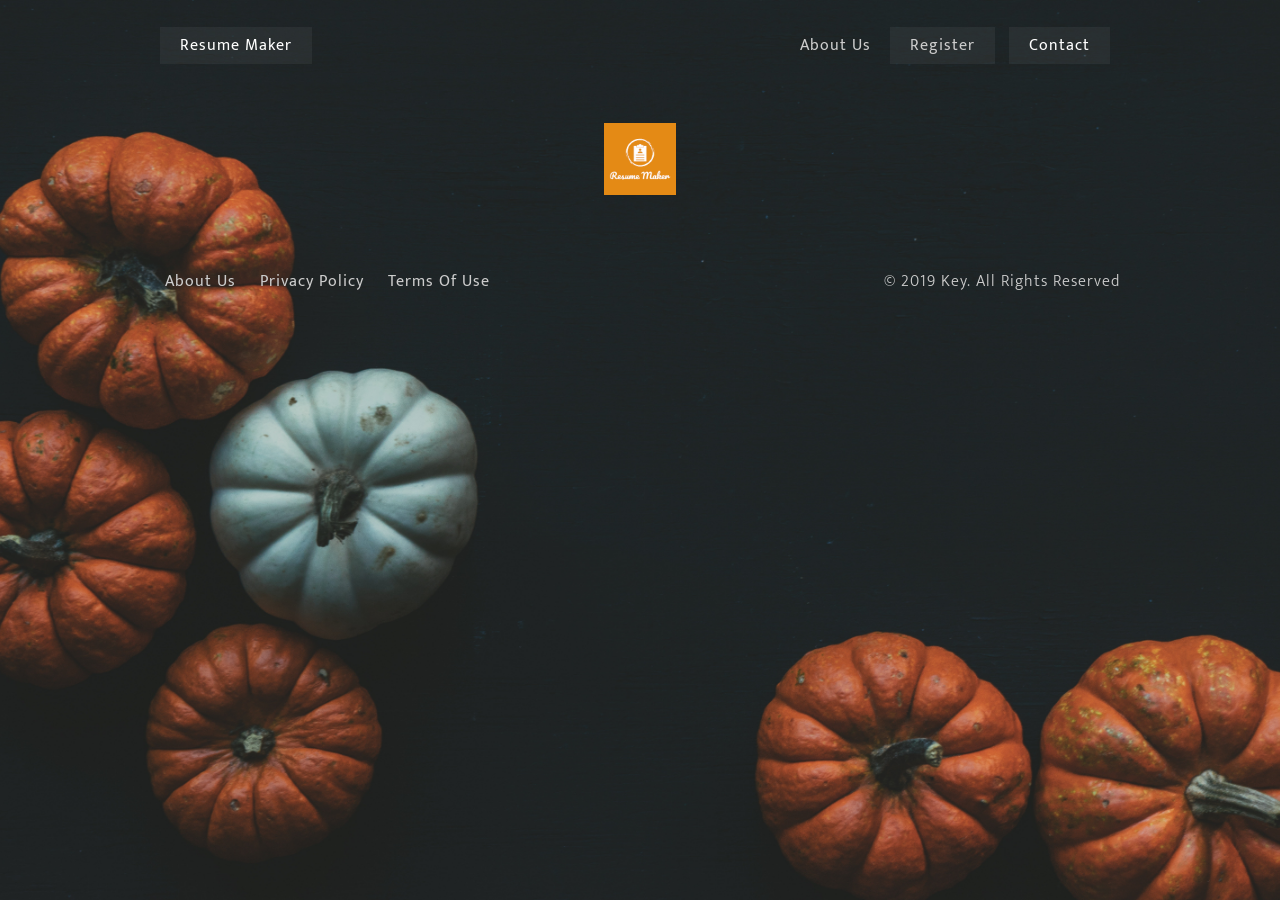
==== WikfixResume/about.html @ 35eb4614 "testing the sign in and sign up page" ====
<!DOCTYPE html>
<html lang="zxx">

<head>
    <meta charset="utf-8">
    <meta name="viewport" content="width=device-width, initial-scale=1, shrink-to-fit=no">
    <meta http-equiv="x-ua-compatible" content="ie=edge">
    <link rel="icon" href="img/logo.png">
    <script>
        addEventListener("load", function () {
            setTimeout(hideURLbar, 0);
        }, false);

        function hideURLbar() {
            window.scrollTo(0, 1);
        }

    </script>
    <title>Resume Maker - About</title>
    <!-- Font Awesome -->
    <link rel="stylesheet" href="https://use.fontawesome.com/releases/v5.8.2/css/all.css">
    
    <link rel="stylesheet" href="css/font-awesome.min.css" type="text/css" media="all">
    <!-- Bootstrap core CSS -->
    <!--<link href="css/bootstrap.min.css" rel="stylesheet"> -->
    <!-- Material Design Bootstrap -->
   <!--<link href="css/mdb.min.css" rel="stylesheet">-->
     <!-- Index-Page-CSS -->
     <link rel="stylesheet" href="css/style.css" type="text/css" media="all">
     <!-- //fonts -->
    <link rel="stylesheet" href="css/font-awesome.min.css" type="text/css" media="all">
    <!-- Google fonts -->
	<link href="//fonts.googleapis.com/css?family=Quattrocento+Sans:400,400i,700,700i" rel="stylesheet">
	<link href="//fonts.googleapis.com/css?family=Mukta:200,300,400,500,600,700,800" rel="stylesheet">
	<!-- Google fonts -->
</head>

<body>
<!-- main navigation -->
<section class="main">
<div class="layer">
<header>
        <div class="bottom-grid">
			<div class="links">
            <!-- Navbar brand -->
            <ul class="links-unordered-list">
                <li class="active">
                <a class="navbar-brand" href="index.html">Resume Maker</a>
                </li>
            </ul>
            </div>
            
			<div class="links">
				<ul class="links-unordered-list">
					<li class="">
						<a href="about.html"  class="">About Us</a>
					</li>
					<li class="active">
						<a href="signup.html" class="">Register</a>
					</li>
					<li class="active">
						<a href="contact.html" class="">Contact</a>
					</li>
				</ul>
			</div>
		</div>
       
</header>
<!-- main navigation -->

<!-- main layout -->
<main>
    <!-- main container -->
    <div class="container ">
        <!-- grid row -->
        <div class="row">          
                <div class="content-w3ls">
                        <div class="text-center icon">
                            <img src="img/logo.png" height="72" width="72" class="mb-4 rounded img-fluid"
                             alt="Resume Maker Logo">
                        </div>
                       
                    </div>
            <div class="bottom-grid1">
                    <div class="links">
                        <ul class="links-unordered-list">
                            <li class="">
                                <a href="about.html" class="">About Us</a>
                            </li>
                            <li class="">
                                <a href="#" class="">Privacy Policy</a>
                            </li>
                            <li class="">
                                <a href="#" class="">Terms of Use</a>
                            </li>
                        </ul>
                    </div>
                    <div class="copyright">
                        <p>© 2019 Key. All rights reserved </a>
                        </p>
                    </div>
                </div>  
            <!-- grid row -->
        </div>
        
        <!-- grid row -->
        
        <!-- grid row -->
        
        <!-- main container -->
    </div>
</main>

<!-- main layout -->
<!-- footer -->
<footer>

</footer>

<!-- footer -->
<!-- SCRIPTS -->
<!-- JQuery -->
<script type="text/javascript" src="js/jquery-3.4.1.min.js"></script>
<!-- Bootstrap tooltips -->
<script type="text/javascript" src="js/popper.min.js"></script>
<!-- Bootstrap core JavaScript -->
<script type="text/javascript" src="js/bootstrap.min.js"></script>
<!-- MDB core JavaScript -->
<script type="text/javascript" src="js/mdb.min.js"></script>
<script src="js/modules/events-handler.js"></script>
</div>
</section>
</body>

</html>
---- WikfixResume/css/style.css ----
/*
Author: W3layout
Author URL: http://w3layouts.com
License: Creative Commons Attribution 3.0 Unported
License URL: http://creativecommons.org/licenses/by/3.0/
*/

/*--reset--*/

html,
body,
div,
span,
applet,
object,
iframe,
h1,
h2,
h3,
h4,
h5,
h6,
p,
blockquote,
pre,
a,
abbr,
acronym,
address,
big,
cite,
code,
del,
dfn,
em,
img,
ins,
kbd,
q,
s,
samp,
small,
strike,
strong,
sub,
sup,
tt,
var,
b,
u,
i,
dl,
dt,
dd,
ol,
nav ul,
nav li,
fieldset,
form,
label,
legend,
table,
caption,
tbody,
tfoot,
thead,
tr,
th,
td,
article,
aside,
canvas,
details,
embed,
figure,
figcaption,
footer,
header,
hgroup,
menu,
nav,
output,
ruby,
section,
summary,
time,
mark,
audio,
video {
    margin: 0;
    padding: 0;
    border: 0;
    font-size: 100%;
    font: inherit;
    vertical-align: baseline;
}

article,
aside,
details,
figcaption,
figure,
footer,
header,
hgroup,
menu,
nav,
section {
    display: block;
}

ol,
ul {
    list-style: none;
    margin: 0px;
    padding: 0px;
}

blockquote,
q {
    quotes: none;
}

blockquote:before,
blockquote:after,
q:before,
q:after {
    content: '';
    content: none;
}

table {
    border-collapse: collapse;
    border-spacing: 0;
}

/*--start editing from here--*/

a {
    text-decoration: none;
}

.txt-rt {
    text-align: right;
}

/* text align right */

.txt-lt {
    text-align: left;
}

/* text align left */

.txt-center {
    text-align: center;
}

/* text align center */

.float-rt {
    float: right;
}

/* float right */

.float-lt {
    float: left;
}

/* float left */

.clearfix {
    clear: both;
}

/* clear float */

.pos-relative {
    position: relative;
}

/* Position Relative */

.pos-absolute {
    position: absolute;
}

/* Position Absolute */

.vertical-base {
    vertical-align: baseline;
}

/* vertical align baseline */

.vertical-top {
    vertical-align: top;
}

/* vertical align top */

nav.vertical ul li {
    display: block;
}

/* vertical menu */

nav.horizontal ul li {
    display: inline-block;
}

/* horizontal menu */

img {
    max-width: 100%;
}

/*--end reset--*/
body a:hover {
    text-decoration: none;
}

.clearfix {
    clear: both;
}

/* content */

/*
  Responsive form elements
  Flexbox layout
*/

/*/////////////// GLOBAL STYLES ////////////////////*/

body {
    font-size: 16px;
    font-weight: 300;
	color:#ddd;
    letter-spacing: 1px;
    border: none;
    background: transparent;
    box-sizing: border-box;
	font-family: 'Mukta', sans-serif;
    width: 100%;
    outline: none;
}
.main {
    background: url(../img/bp.jpg) no-repeat center;
    background-size: cover;
    -webkit-background-size: cover;
    -moz-background-size: cover;
    -o-background-size: cover;
    -ms-background-size: cover;
	position: relative;
    min-height: 100vh;
}
.layer {
    padding: 2em 0;
}
.text-center {
    text-align: center;
}

/*/////////////// FONT STYLES ////////////////////*/

.content-w3ls {
    max-width: 500px;
    margin: 6em auto;
}
ul.links-unordered-list li.active a {
    background: rgba(255, 255, 255, 0.05);
    padding: 5px 20px;
    color: #fff;
}
.icon span.fa{
    font-size: 60px;
    color: #eee;
}
.icon{
	margin-bottom:3em;
}
.content-bottom {
    padding: 0em 4em;
    margin: 0 1em;
	position: relative; 
    z-index: 1;
}
.logo h1 a {
    font-size: 25px;
    color: #fff;
    text-transform: capitalize;
    font-weight: 600;
    letter-spacing: 1px;
}
.content-w3ls ul li {
    display: inline-block;
}

li.switch-agileits {
    float: left;
}

ul.list-login li:nth-child(2) {
    float: right;
}
ul.list-login-bottom li:nth-child(2) {
    float: right;
}

.field-group label {
    font-size: 15px;
}

.check {
    margin: .5em 0;
}

.checkbox input,
.radio input {
    position: absolute;
    left: -9999px;
}

.checkbox i {
    position: absolute;
    bottom: 5px;
    left: 2px;
    display: block;
    width: 14px;
    height: 14px;
    outline: none;
    border: none;
    background: #fff;
}

.check label {
    margin: 0;
    font-size: 1em;
    text-transform: capitalize;
    color: #fff;
    letter-spacing: 1px;
    font-weight: 300;
}

.checkbox {
    position: relative;
    padding-left: 28px !important;
    cursor: pointer;
}

.checkbox input:checked+i:after,
.radio input:checked+i:after {
    opacity: 1;
}


.checkbox input+i:after,
.radio input+i:after {
    position: absolute;
    opacity: 0;
    transition: opacity 0.1s;
    -o-transition: opacity 0.1s;
    -ms-transition: opacity 0.1s;
    -moz-transition: opacity 0.1s;
    -webkit-transition: opacity 0.1s;
}

/*/////////////// FORM STYLES ////////////////////*/

form .field-group {
    background: rgba(255, 255, 255, 0.15);
    display: flex;
    display: flex;
    display: -webkit-box;
    /* OLD - iOS 6-, Safari 3.1-6 */
    display: -moz-box;
    /* OLD - Firefox 19- (buggy but mostly works) */
    display: -ms-flexbox;
    /* TWEENER - IE 10 */
    display: -webkit-flex;
    /* NEW - Chrome */
    margin-bottom: 20px;
    padding: 2px 10px 2px 0;
	border-radius: 35px;
	-webkit-border-radius: 35px;
	-moz-border-radius: 35px;
	-ms-border-radius: 35px;
	-o-border-radius: 35px;
}

form .field-group span {
    flex: 1;
    -webkit-box-flex: 1;      /* OLD - iOS 6-, Safari 3.1-6 */
    -moz-box-flex: 1;         /* OLD - Firefox 19- */
    width: 20%;               /* For old syntax, otherwise collapses. */
    -webkit-flex: 1;          /* Chrome */
    -ms-flex: 1;              /* IE 10 */
    color: #fff;
    background: transparent;
    line-height: 49px;
    text-align: right;
}

ul.list-login {
    margin-top: 1.5em;
    margin-bottom: 1em;
}

form .field-group .wthree-field {
    flex: 4 50%;
    -webkit-box-flex:4 50%;     /* OLD - iOS 6-, Safari 3.1-6 */
    -moz-box-flex: 4 50%;        /* OLD - Firefox 19- */
    -webkit-flex: 4 50%;          /* Chrome */
    -ms-flex: 4 50%;             /* IE 10 */
}

.wthree-field button.btn {
    background: #fc636b;
    border: none;
    color: #fff;
    padding: 11px 15px;
    text-transform: uppercase;
	font-family: 'Mukta', sans-serif;
    font-size: 16px;
	width:100%;
	margin-top:10px;
    letter-spacing: 2px;
    cursor: pointer;
    transition: 0.5s all;
    -webkit-transition: 0.5s all;
    -moz-transition: 0.5s all;
    -o-transition: 0.5s all;
    -ms-transition: 0.5s all;
	border-radius: 35px;
	-webkit-border-radius: 35px;
	-moz-border-radius: 35px;
	-ms-border-radius: 35px;
	-o-border-radius: 35px;
}

.bottom-grid,.bottom-grid1{
    display: flex;
    display: -webkit-box;
    display: -moz-box;
    display: -ms-flexbox;
    display: -webkit-flex;
    justify-content: space-between;
    margin: 0em 10em;
}
ul.links-unordered-list li {
    display: inline-block;
    margin-right: 10px;
}
ul.links-unordered-list li a {
    font-size: 16px;
    color: #ccc;
    font-weight: normal;
    letter-spacing: 1px;
    padding: 0 5px;
    text-transform: capitalize;
}
.wthree-field input {
    padding: 10px 0 10px 15px;
    font-size: 17px;
    font-weight: 300;
	color:#ddd;
    letter-spacing: 1px;
    border: none;
    background: transparent;
    box-sizing: border-box;
	font-family: 'Mukta', sans-serif;
    width: 100%;
    outline: none;
}
::-webkit-input-placeholder { /* Chrome/Opera/Safari */
  color: #ccc;
}
::-moz-placeholder { /* Firefox 19+ */
  color: #ccc;
}
::-ms-input-placeholder { /* IE 10+ */
  color: #ccc;
}
::-moz-placeholder { /* Firefox 18- */
  color: #ccc;
}
/* switch */

label.switch {
    position: relative;
    display: inline-block;
    height: 18px;
    padding-left: 3em;
    cursor: pointer;
    color: #ccc;
    font-weight: 300;
}

li:nth-child(2) a,
label.switch {
    font-size: 15px;
    letter-spacing: 1px;
    font-weight: 300;
    color: #ccc !important;
    text-transform: capitalize;
}
ul.list-login-bottom li:nth-child(1) a,ul.list-login-bottom li:nth-child(2) a {
    font-size: 15px;
    letter-spacing: 2px;
    font-weight: normal;
    text-transform: uppercase;
    color: #fff !important;
}

li:nth-child(2) a,li:nth-child(1) a {
    color: #fff;
}

.switch input {
    display: none;
}

.slider {
    position: absolute;
    cursor: pointer;
    top: 2px;
    left: 0;
    right: 0;
    bottom: 0;
    width: 21%;
    background-color: rgba(255, 255, 255, 0.15);
    -webkit-transition: .4s;
    transition: .4s;
}

.slider:before {
    position: absolute;
    content: "";
    height: 10px;
    width: 10px;
    left: 4px;
    bottom: 3px;
    background-color: white;
    -webkit-transition: .4s;
    transition: .4s;
}

input:checked+.slider {
    background-color: #fc636b;
}

input:focus+.slider {
    box-shadow: 0 0 1px #2196F3;
}

input:checked+.slider:before {
    -webkit-transform: translateX(14px);
    -ms-transform: translateX(14px);
    transform: translateX(14px);
}

/* Rounded sliders */

.slider.round {
    border-radius: 34px;
}

.slider.round:before {
    border-radius: 50%;
}

/* //switch */
.copyright p {
    color: #ccc;
    letter-spacing: 1px;
    font-size: 16px;
    font-weight: 300;
    word-spacing: 1px;
    text-transform: capitalize;
}
.copyright p a {
    color: #fff;
}

/* -- Responsive code -- */
@media screen and (max-width: 1280px) {
    .content-w3ls {
        margin: 4em auto;
    }
}
@media screen and (max-width: 1080px) {
    .bottom-grid,.bottom-grid1 {
		margin: 0em 5em;
	}
	.icon span.fa {
		font-size: 50px;
	}
}
@media screen and (max-width: 900px) {
   .bottom-grid, .bottom-grid1 {
		margin: 0em 2em;
	}
}
@media screen and (max-width: 800px) {
	.bottom-grid1 {
		flex-direction: column;
		text-align: center;
	}
	.copyright {
		margin-top: 1em;
	}
}
@media screen and (max-width: 768px) {
	.logo h1 a {
		font-size: 22px;
	}
}
@media screen and (max-width: 668px) {
    
    .content-w3ls {
        margin: 3em auto;
    }
	ul.links-unordered-list li a,.copyright p {
		font-size: 15px;
	}
	ul.links-unordered-list li {
		margin-right: 0px;
	}
	ul.list-login {
		margin-bottom: .5em;
	}
	.icon {
		margin-bottom: 2em;
	}
	.icon span.fa {
		font-size: 40px;
	}
	ul.list-login-bottom li:nth-child(1) a, ul.list-login-bottom li:nth-child(2) a {
		font-size: 14px;
	}
}
@media screen and (max-width: 600px) {
    .copyright p {
        color: #fff;
        letter-spacing: 1px;
    }
}
@media screen and (max-width: 568px) {
    .content-bottom {
        padding: 0em 2.5em;
    }
	.content-w3ls {
		margin: 3em auto 2em;
		max-width: 450px;
	}
}

@media screen and (max-width: 480px) {
	  .logo h1 a {
		font-size: 20px;
	}
}

@media screen and (max-width: 415px) {
    .bottom-grid, .bottom-grid1 {
		flex-direction: column;
		text-align: center;
	}
	.logo {
		margin-bottom: 10px;
	}
	form .field-group {
		padding: 0px 10px 0px 0;
	}
	.wthree-field button.btn {
		font-size: 15px;
	}
	ul.list-login-bottom li:nth-child(1) a, ul.list-login-bottom li:nth-child(2) a {
		font-size: 13px;
	}
	.bottom-grid, .bottom-grid1 {
		margin: 0em 1em;
	}
}

@media screen and (max-width: 384px) {
    .content-bottom {
		padding: 0em 1em;
	}
	.layer {
		padding: 1em 0;
	}
	label.switch {
		padding-left: 2.5em;
	}
}

@media screen and (max-width: 375px) {
    
}
@media screen and (max-width: 320px) {
   
}

/* -- //Responsive code -- 
body {
    padding-top: 80px;
}

.login-div form, .sign-up-div form, .questionnaire-div form {
    margin-bottom: 15px;
    background: #f3f3f3;
    box-shadow: 0 2px 2px rgba(0, 0, 0, 0.3);
    padding: 30px;
}

.login-div h2, .sign-up-div h2, .questionnaire-div h2 {
    margin: 0 0 15px;
}

.form-control, .btn {
    min-height: 38px;
    border-radius: 2px;
}

.btn {
    font-size: 15px;
    font-weight: bold;
}

.questionnaire-form .iti.iti--allow-dropdown {
    display: block !important;
}

.form-group.required .control-label:after {
    content: "*";
    color: red;
} */
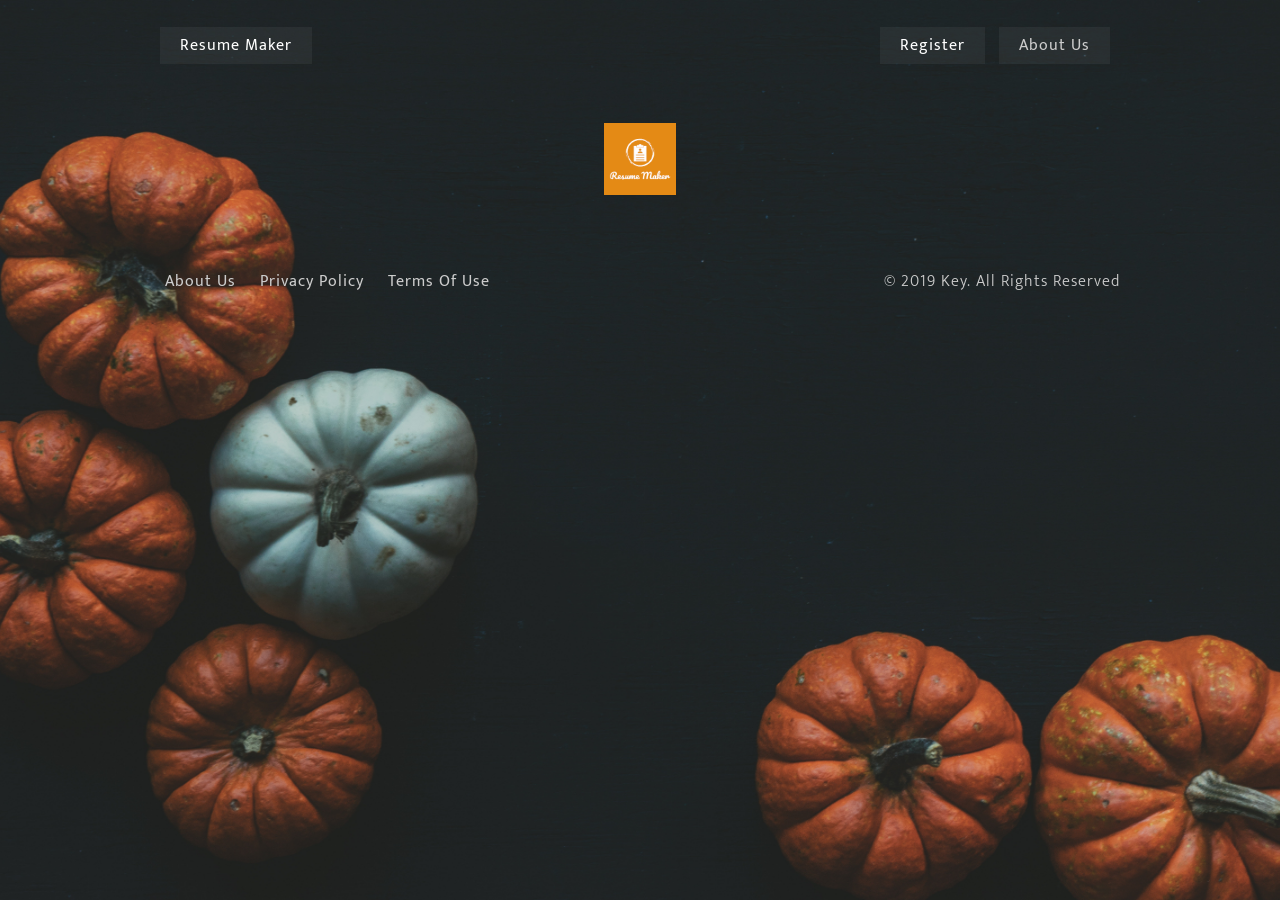
==== commit cfeef286: "minor changes" ====
--- a/WikfixResume/about.html
+++ b/WikfixResume/about.html
@@ -52,15 +52,12 @@
             
 			<div class="links">
 				<ul class="links-unordered-list">
-					<li class="">
-						<a href="about.html"  class="">About Us</a>
-					</li>
-					<li class="active">
-						<a href="signup.html" class="">Register</a>
-					</li>
-					<li class="active">
-						<a href="contact.html" class="">Contact</a>
-					</li>
+                        <li class="active">
+                            <a href="signup.html" class="">Register</a>
+                        </li>
+                        <li class="active">
+                            <a href="about.html"  class="">About Us</a>
+                        </li>
 				</ul>
 			</div>
 		</div>
--- a/WikfixResume/css/style.css
+++ b/WikfixResume/css/style.css
@@ -729,7 +729,7 @@
     font-size: 15px;
     font-weight: bold;
 }
-
+*/
 .questionnaire-form .iti.iti--allow-dropdown {
     display: block !important;
 }
@@ -737,4 +737,4 @@
 .form-group.required .control-label:after {
     content: "*";
     color: red;
-} */+} 
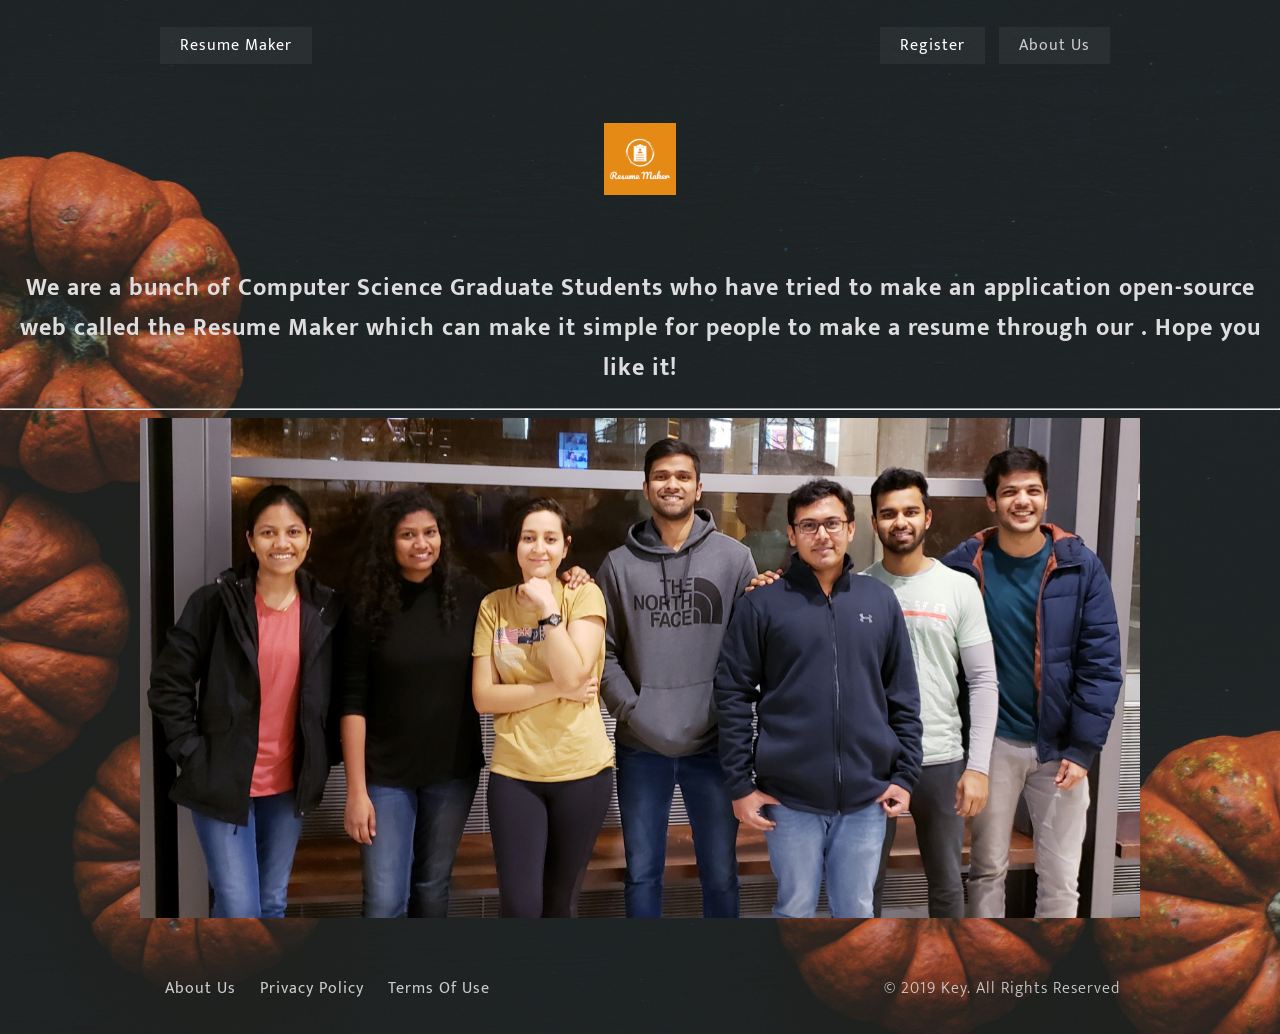
==== commit e10823e7: "updated about page" ====
--- a/WikfixResume/about.html
+++ b/WikfixResume/about.html
@@ -6,6 +6,7 @@
     <meta name="viewport" content="width=device-width, initial-scale=1, shrink-to-fit=no">
     <meta http-equiv="x-ua-compatible" content="ie=edge">
     <link rel="icon" href="img/logo.png">
+    <link rel="icon" href="img/team.jpg">
     <script>
         addEventListener("load", function () {
             setTimeout(hideURLbar, 0);
@@ -76,8 +77,18 @@
                             <img src="img/logo.png" height="72" width="72" class="mb-4 rounded img-fluid"
                              alt="Resume Maker Logo">
                         </div>
-                       
-                    </div>
+                </div>
+                <div >
+                        <div class="text-center"><h2>We are a bunch of Computer Science Graduate Students who have tried
+                                to make an application open-source web called the Resume Maker which can make it simple for people to make a resume through our . Hope you like it!</h2>
+                           <hr>
+                           </div>
+                           
+                           <div class="text-center icon">
+                                   <img src="img/team.jpg" height="500" width="1000" >
+                           </div>
+                </div>
+               
             <div class="bottom-grid1">
                     <div class="links">
                         <ul class="links-unordered-list">
--- a/WikfixResume/css/style.css
+++ b/WikfixResume/css/style.css
@@ -15,11 +15,9 @@
 object,
 iframe,
 h1,
-h2,
 h3,
 h4,
 h5,
-h6,
 p,
 blockquote,
 pre,
@@ -237,15 +235,16 @@
 body {
     font-size: 16px;
     font-weight: 300;
-	color:#ddd;
+    color: #ddd;
     letter-spacing: 1px;
     border: none;
     background: transparent;
     box-sizing: border-box;
-	font-family: 'Mukta', sans-serif;
+    font-family: 'Mukta', sans-serif;
     width: 100%;
     outline: none;
 }
+
 .main {
     background: url(../img/bp.jpg) no-repeat center;
     background-size: cover;
@@ -253,12 +252,14 @@
     -moz-background-size: cover;
     -o-background-size: cover;
     -ms-background-size: cover;
-	position: relative;
+    position: relative;
     min-height: 100vh;
 }
+
 .layer {
     padding: 2em 0;
 }
+
 .text-center {
     text-align: center;
 }
@@ -269,24 +270,29 @@
     max-width: 500px;
     margin: 6em auto;
 }
+
 ul.links-unordered-list li.active a {
     background: rgba(255, 255, 255, 0.05);
     padding: 5px 20px;
     color: #fff;
 }
-.icon span.fa{
+
+.icon span.fa {
     font-size: 60px;
     color: #eee;
 }
-.icon{
-	margin-bottom:3em;
-}
+
+.icon {
+    margin-bottom: 3em;
+}
+
 .content-bottom {
     padding: 0em 4em;
     margin: 0 1em;
-	position: relative; 
+    position: relative;
     z-index: 1;
 }
+
 .logo h1 a {
     font-size: 25px;
     color: #fff;
@@ -294,6 +300,7 @@
     font-weight: 600;
     letter-spacing: 1px;
 }
+
 .content-w3ls ul li {
     display: inline-block;
 }
@@ -305,6 +312,7 @@
 ul.list-login li:nth-child(2) {
     float: right;
 }
+
 ul.list-login-bottom li:nth-child(2) {
     float: right;
 }
@@ -350,14 +358,14 @@
     cursor: pointer;
 }
 
-.checkbox input:checked+i:after,
-.radio input:checked+i:after {
+.checkbox input:checked + i:after,
+.radio input:checked + i:after {
     opacity: 1;
 }
 
 
-.checkbox input+i:after,
-.radio input+i:after {
+.checkbox input + i:after,
+.radio input + i:after {
     position: absolute;
     opacity: 0;
     transition: opacity 0.1s;
@@ -383,20 +391,20 @@
     /* NEW - Chrome */
     margin-bottom: 20px;
     padding: 2px 10px 2px 0;
-	border-radius: 35px;
-	-webkit-border-radius: 35px;
-	-moz-border-radius: 35px;
-	-ms-border-radius: 35px;
-	-o-border-radius: 35px;
+    border-radius: 35px;
+    -webkit-border-radius: 35px;
+    -moz-border-radius: 35px;
+    -ms-border-radius: 35px;
+    -o-border-radius: 35px;
 }
 
 form .field-group span {
     flex: 1;
-    -webkit-box-flex: 1;      /* OLD - iOS 6-, Safari 3.1-6 */
-    -moz-box-flex: 1;         /* OLD - Firefox 19- */
-    width: 20%;               /* For old syntax, otherwise collapses. */
-    -webkit-flex: 1;          /* Chrome */
-    -ms-flex: 1;              /* IE 10 */
+    -webkit-box-flex: 1; /* OLD - iOS 6-, Safari 3.1-6 */
+    -moz-box-flex: 1; /* OLD - Firefox 19- */
+    width: 20%; /* For old syntax, otherwise collapses. */
+    -webkit-flex: 1; /* Chrome */
+    -ms-flex: 1; /* IE 10 */
     color: #fff;
     background: transparent;
     line-height: 49px;
@@ -410,10 +418,10 @@
 
 form .field-group .wthree-field {
     flex: 4 50%;
-    -webkit-box-flex:4 50%;     /* OLD - iOS 6-, Safari 3.1-6 */
-    -moz-box-flex: 4 50%;        /* OLD - Firefox 19- */
-    -webkit-flex: 4 50%;          /* Chrome */
-    -ms-flex: 4 50%;             /* IE 10 */
+    -webkit-box-flex: 4 50%; /* OLD - iOS 6-, Safari 3.1-6 */
+    -moz-box-flex: 4 50%; /* OLD - Firefox 19- */
+    -webkit-flex: 4 50%; /* Chrome */
+    -ms-flex: 4 50%; /* IE 10 */
 }
 
 .wthree-field button.btn {
@@ -422,10 +430,10 @@
     color: #fff;
     padding: 11px 15px;
     text-transform: uppercase;
-	font-family: 'Mukta', sans-serif;
+    font-family: 'Mukta', sans-serif;
     font-size: 16px;
-	width:100%;
-	margin-top:10px;
+    width: 100%;
+    margin-top: 10px;
     letter-spacing: 2px;
     cursor: pointer;
     transition: 0.5s all;
@@ -433,14 +441,14 @@
     -moz-transition: 0.5s all;
     -o-transition: 0.5s all;
     -ms-transition: 0.5s all;
-	border-radius: 35px;
-	-webkit-border-radius: 35px;
-	-moz-border-radius: 35px;
-	-ms-border-radius: 35px;
-	-o-border-radius: 35px;
-}
-
-.bottom-grid,.bottom-grid1{
+    border-radius: 35px;
+    -webkit-border-radius: 35px;
+    -moz-border-radius: 35px;
+    -ms-border-radius: 35px;
+    -o-border-radius: 35px;
+}
+
+.bottom-grid, .bottom-grid1 {
     display: flex;
     display: -webkit-box;
     display: -moz-box;
@@ -449,10 +457,12 @@
     justify-content: space-between;
     margin: 0em 10em;
 }
+
 ul.links-unordered-list li {
     display: inline-block;
     margin-right: 10px;
 }
+
 ul.links-unordered-list li a {
     font-size: 16px;
     color: #ccc;
@@ -461,31 +471,37 @@
     padding: 0 5px;
     text-transform: capitalize;
 }
+
 .wthree-field input {
     padding: 10px 0 10px 15px;
     font-size: 17px;
     font-weight: 300;
-	color:#ddd;
+    color: #ddd;
     letter-spacing: 1px;
     border: none;
     background: transparent;
     box-sizing: border-box;
-	font-family: 'Mukta', sans-serif;
+    font-family: 'Mukta', sans-serif;
     width: 100%;
     outline: none;
 }
+
 ::-webkit-input-placeholder { /* Chrome/Opera/Safari */
-  color: #ccc;
-}
+    color: #ccc;
+}
+
 ::-moz-placeholder { /* Firefox 19+ */
-  color: #ccc;
-}
+    color: #ccc;
+}
+
 ::-ms-input-placeholder { /* IE 10+ */
-  color: #ccc;
-}
+    color: #ccc;
+}
+
 ::-moz-placeholder { /* Firefox 18- */
-  color: #ccc;
-}
+    color: #ccc;
+}
+
 /* switch */
 
 label.switch {
@@ -506,7 +522,8 @@
     color: #ccc !important;
     text-transform: capitalize;
 }
-ul.list-login-bottom li:nth-child(1) a,ul.list-login-bottom li:nth-child(2) a {
+
+ul.list-login-bottom li:nth-child(1) a, ul.list-login-bottom li:nth-child(2) a {
     font-size: 15px;
     letter-spacing: 2px;
     font-weight: normal;
@@ -514,7 +531,7 @@
     color: #fff !important;
 }
 
-li:nth-child(2) a,li:nth-child(1) a {
+li:nth-child(2) a, li:nth-child(1) a {
     color: #fff;
 }
 
@@ -547,15 +564,15 @@
     transition: .4s;
 }
 
-input:checked+.slider {
+input:checked + .slider {
     background-color: #fc636b;
 }
 
-input:focus+.slider {
+input:focus + .slider {
     box-shadow: 0 0 1px #2196F3;
 }
 
-input:checked+.slider:before {
+input:checked + .slider:before {
     -webkit-transform: translateX(14px);
     -ms-transform: translateX(14px);
     transform: translateX(14px);
@@ -580,6 +597,7 @@
     word-spacing: 1px;
     text-transform: capitalize;
 }
+
 .copyright p a {
     color: #fff;
 }
@@ -590,118 +608,142 @@
         margin: 4em auto;
     }
 }
+
 @media screen and (max-width: 1080px) {
-    .bottom-grid,.bottom-grid1 {
-		margin: 0em 5em;
-	}
-	.icon span.fa {
-		font-size: 50px;
-	}
-}
+    .bottom-grid, .bottom-grid1 {
+        margin: 0em 5em;
+    }
+
+    .icon span.fa {
+        font-size: 50px;
+    }
+}
+
 @media screen and (max-width: 900px) {
-   .bottom-grid, .bottom-grid1 {
-		margin: 0em 2em;
-	}
-}
+    .bottom-grid, .bottom-grid1 {
+        margin: 0em 2em;
+    }
+}
+
 @media screen and (max-width: 800px) {
-	.bottom-grid1 {
-		flex-direction: column;
-		text-align: center;
-	}
-	.copyright {
-		margin-top: 1em;
-	}
-}
+    .bottom-grid1 {
+        flex-direction: column;
+        text-align: center;
+    }
+
+    .copyright {
+        margin-top: 1em;
+    }
+}
+
 @media screen and (max-width: 768px) {
-	.logo h1 a {
-		font-size: 22px;
-	}
-}
+    .logo h1 a {
+        font-size: 22px;
+    }
+}
+
 @media screen and (max-width: 668px) {
-    
+
     .content-w3ls {
         margin: 3em auto;
     }
-	ul.links-unordered-list li a,.copyright p {
-		font-size: 15px;
-	}
-	ul.links-unordered-list li {
-		margin-right: 0px;
-	}
-	ul.list-login {
-		margin-bottom: .5em;
-	}
-	.icon {
-		margin-bottom: 2em;
-	}
-	.icon span.fa {
-		font-size: 40px;
-	}
-	ul.list-login-bottom li:nth-child(1) a, ul.list-login-bottom li:nth-child(2) a {
-		font-size: 14px;
-	}
-}
+
+    ul.links-unordered-list li a, .copyright p {
+        font-size: 15px;
+    }
+
+    ul.links-unordered-list li {
+        margin-right: 0px;
+    }
+
+    ul.list-login {
+        margin-bottom: .5em;
+    }
+
+    .icon {
+        margin-bottom: 2em;
+    }
+
+    .icon span.fa {
+        font-size: 40px;
+    }
+
+    ul.list-login-bottom li:nth-child(1) a, ul.list-login-bottom li:nth-child(2) a {
+        font-size: 14px;
+    }
+}
+
 @media screen and (max-width: 600px) {
     .copyright p {
         color: #fff;
         letter-spacing: 1px;
     }
 }
+
 @media screen and (max-width: 568px) {
     .content-bottom {
         padding: 0em 2.5em;
     }
-	.content-w3ls {
-		margin: 3em auto 2em;
-		max-width: 450px;
-	}
+
+    .content-w3ls {
+        margin: 3em auto 2em;
+        max-width: 450px;
+    }
 }
 
 @media screen and (max-width: 480px) {
-	  .logo h1 a {
-		font-size: 20px;
-	}
+    .logo h1 a {
+        font-size: 20px;
+    }
 }
 
 @media screen and (max-width: 415px) {
     .bottom-grid, .bottom-grid1 {
-		flex-direction: column;
-		text-align: center;
-	}
-	.logo {
-		margin-bottom: 10px;
-	}
-	form .field-group {
-		padding: 0px 10px 0px 0;
-	}
-	.wthree-field button.btn {
-		font-size: 15px;
-	}
-	ul.list-login-bottom li:nth-child(1) a, ul.list-login-bottom li:nth-child(2) a {
-		font-size: 13px;
-	}
-	.bottom-grid, .bottom-grid1 {
-		margin: 0em 1em;
-	}
+        flex-direction: column;
+        text-align: center;
+    }
+
+    .logo {
+        margin-bottom: 10px;
+    }
+
+    form .field-group {
+        padding: 0px 10px 0px 0;
+    }
+
+    .wthree-field button.btn {
+        font-size: 15px;
+    }
+
+    ul.list-login-bottom li:nth-child(1) a, ul.list-login-bottom li:nth-child(2) a {
+        font-size: 13px;
+    }
+
+    .bottom-grid, .bottom-grid1 {
+        margin: 0em 1em;
+    }
 }
 
 @media screen and (max-width: 384px) {
     .content-bottom {
-		padding: 0em 1em;
-	}
-	.layer {
-		padding: 1em 0;
-	}
-	label.switch {
-		padding-left: 2.5em;
-	}
+        padding: 0em 1em;
+    }
+
+    .layer {
+        padding: 1em 0;
+    }
+
+    label.switch {
+        padding-left: 2.5em;
+    }
 }
 
 @media screen and (max-width: 375px) {
-    
-}
+
+}
+
 @media screen and (max-width: 320px) {
-   
+
 }
 
 /* -- //Responsive code -- 
@@ -737,4 +779,19 @@
 .form-group.required .control-label:after {
     content: "*";
     color: red;
-} +}
+
+footer {
+    position: fixed;
+    height: 50px;
+    /* background-color: red; */
+    bottom: 0px;
+    left: 0px;
+    right: 0px;
+    margin-bottom: 0px;
+}
+
+.selected {
+    border: solid 4px orange;
+    box-shadow: 0px 12px 22px 1px #333;
+}
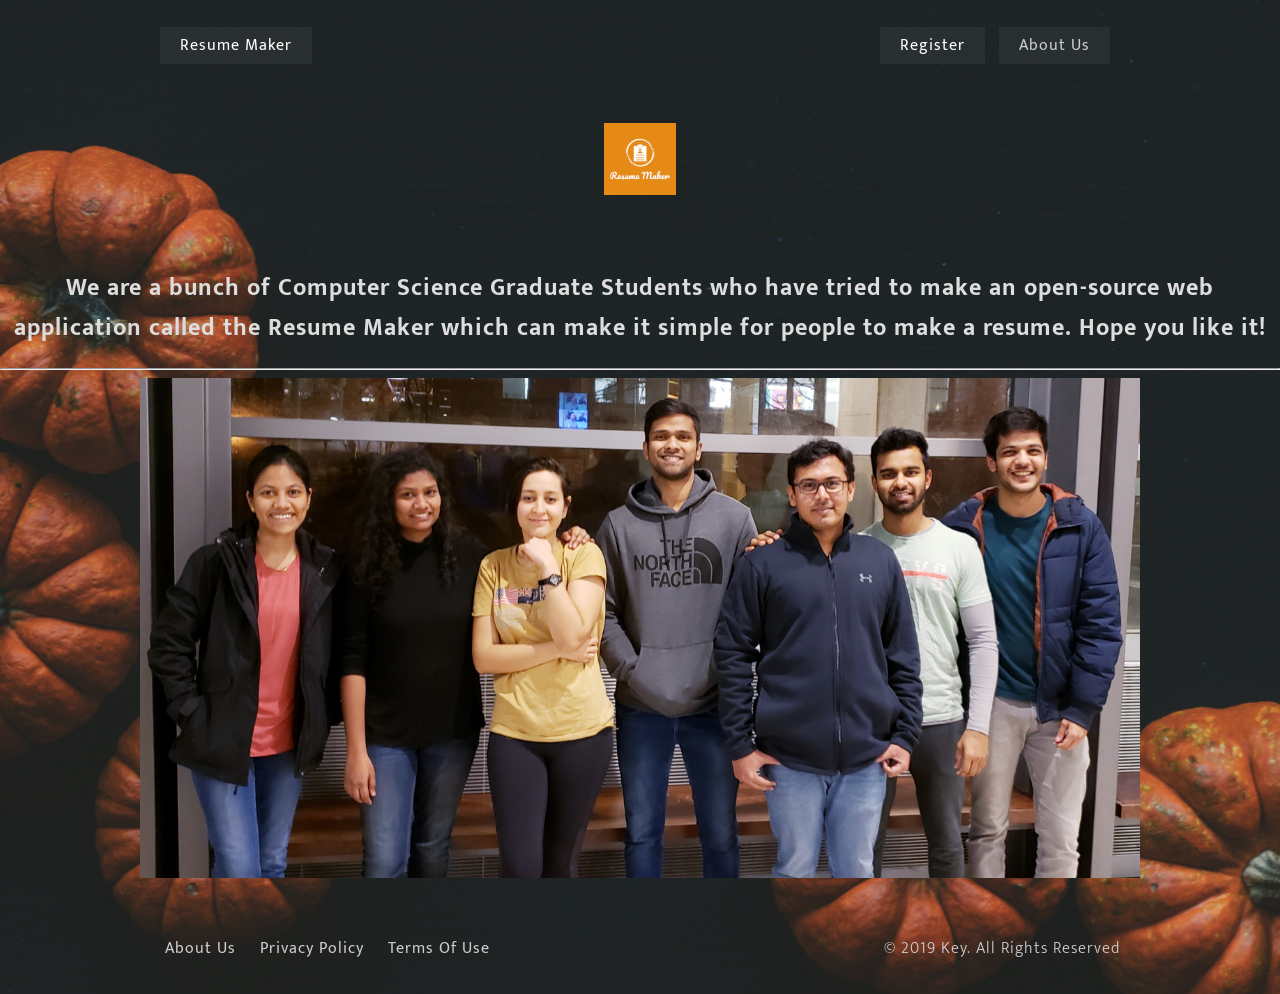
==== commit 774ffbf2: "about page" ====
--- a/WikfixResume/about.html
+++ b/WikfixResume/about.html
@@ -80,7 +80,8 @@
                 </div>
                 <div >
                         <div class="text-center"><h2>We are a bunch of Computer Science Graduate Students who have tried
-                                to make an application open-source web called the Resume Maker which can make it simple for people to make a resume through our . Hope you like it!</h2>
+                                to make an open-source web application called the Resume Maker which can make it simple for people to make a resume.
+                                 Hope you like it!</h2>
                            <hr>
                            </div>
                            
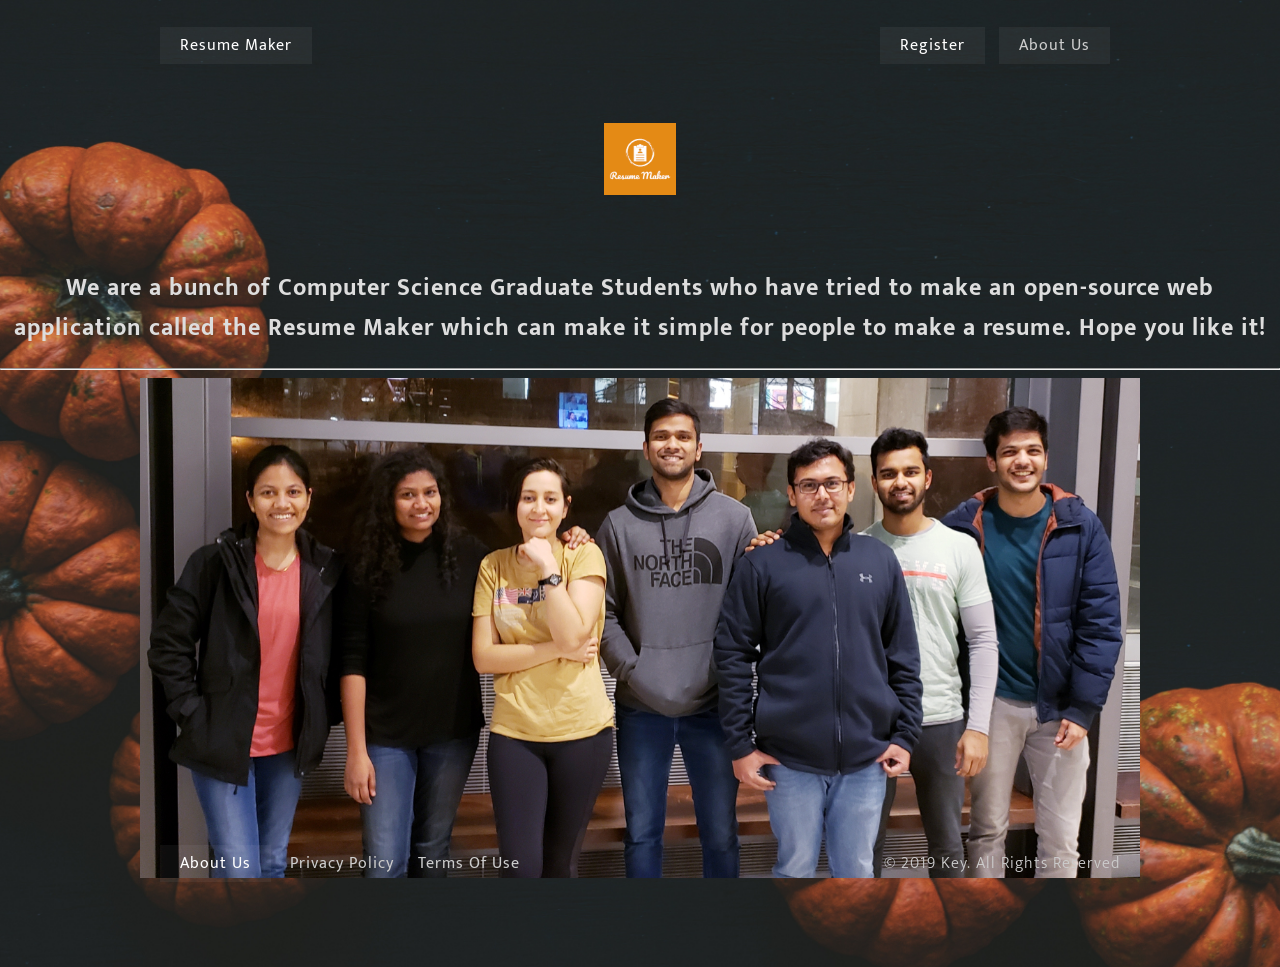
==== commit 29738394: "Added Terms of Use in Footer" ====
--- a/WikfixResume/about.html
+++ b/WikfixResume/about.html
@@ -11,11 +11,11 @@
         addEventListener("load", function () {
             setTimeout(hideURLbar, 0);
         }, false);
-
+        
         function hideURLbar() {
             window.scrollTo(0, 1);
         }
-
+    
     </script>
     <title>Resume Maker - About</title>
     <!-- Font Awesome -->
@@ -25,119 +25,119 @@
     <!-- Bootstrap core CSS -->
     <!--<link href="css/bootstrap.min.css" rel="stylesheet"> -->
     <!-- Material Design Bootstrap -->
-   <!--<link href="css/mdb.min.css" rel="stylesheet">-->
-     <!-- Index-Page-CSS -->
-     <link rel="stylesheet" href="css/style.css" type="text/css" media="all">
-     <!-- //fonts -->
+    <!--<link href="css/mdb.min.css" rel="stylesheet">-->
+    <!-- Index-Page-CSS -->
+    <link rel="stylesheet" href="css/style.css" type="text/css" media="all">
+    <!-- //fonts -->
     <link rel="stylesheet" href="css/font-awesome.min.css" type="text/css" media="all">
     <!-- Google fonts -->
-	<link href="//fonts.googleapis.com/css?family=Quattrocento+Sans:400,400i,700,700i" rel="stylesheet">
-	<link href="//fonts.googleapis.com/css?family=Mukta:200,300,400,500,600,700,800" rel="stylesheet">
-	<!-- Google fonts -->
+    <link href="//fonts.googleapis.com/css?family=Quattrocento+Sans:400,400i,700,700i" rel="stylesheet">
+    <link href="//fonts.googleapis.com/css?family=Mukta:200,300,400,500,600,700,800" rel="stylesheet">
+    <!-- Google fonts -->
 </head>
 
 <body>
 <!-- main navigation -->
 <section class="main">
-<div class="layer">
-<header>
-        <div class="bottom-grid">
-			<div class="links">
-            <!-- Navbar brand -->
-            <ul class="links-unordered-list">
-                <li class="active">
-                <a class="navbar-brand" href="index.html">Resume Maker</a>
-                </li>
-            </ul>
-            </div>
-            
-			<div class="links">
-				<ul class="links-unordered-list">
+    <div class="layer">
+        <header>
+            <div class="bottom-grid">
+                <div class="links">
+                    <!-- Navbar brand -->
+                    <ul class="links-unordered-list">
+                        <li class="active">
+                            <a class="navbar-brand" href="index.html">Resume Maker</a>
+                        </li>
+                    </ul>
+                </div>
+                
+                <div class="links">
+                    <ul class="links-unordered-list">
                         <li class="active">
                             <a href="signup.html" class="">Register</a>
                         </li>
                         <li class="active">
-                            <a href="about.html"  class="">About Us</a>
+                            <a href="about.html" class="">About Us</a>
                         </li>
-				</ul>
-			</div>
-		</div>
-       
-</header>
-<!-- main navigation -->
-
-<!-- main layout -->
-<main>
-    <!-- main container -->
-    <div class="container ">
-        <!-- grid row -->
-        <div class="row">          
-                <div class="content-w3ls">
+                    </ul>
+                </div>
+            </div>
+        
+        </header>
+        <!-- main navigation -->
+        
+        <!-- main layout -->
+        <main>
+            <!-- main container -->
+            <div class="container ">
+                <!-- grid row -->
+                <div class="row">
+                    <div class="content-w3ls">
                         <div class="text-center icon">
                             <img src="img/logo.png" height="72" width="72" class="mb-4 rounded img-fluid"
-                             alt="Resume Maker Logo">
+                                 alt="Resume Maker Logo">
                         </div>
+                    </div>
+                    <div>
+                        <div class="text-center"><h2>We are a bunch of Computer Science Graduate Students who have tried
+                            to make an open-source web application called the Resume Maker which can make it simple for
+                            people to make a resume.
+                            Hope you like it!</h2>
+                            <hr>
+                        </div>
+                        
+                        <div class="text-center icon">
+                            <img src="img/team.jpg" height="500" width="1000">
+                        </div>
+                    </div>
+                    
+                    <!-- grid row -->
                 </div>
-                <div >
-                        <div class="text-center"><h2>We are a bunch of Computer Science Graduate Students who have tried
-                                to make an open-source web application called the Resume Maker which can make it simple for people to make a resume.
-                                 Hope you like it!</h2>
-                           <hr>
-                           </div>
-                           
-                           <div class="text-center icon">
-                                   <img src="img/team.jpg" height="500" width="1000" >
-                           </div>
+                
+                <!-- grid row -->
+                
+                <!-- grid row -->
+                
+                <!-- main container -->
+            </div>
+        </main>
+        
+        <!-- main layout -->
+        <!-- footer -->
+        <footer>
+            <div class="bottom-grid1">
+                <div class="links">
+                    <ul class="links-unordered-list">
+                        <li class="active">
+                            <a href="about.html" class="">About Us</a>
+                        </li>
+                        <li class="">
+                            <a href="#" class="">Privacy Policy</a>
+                        </li>
+                        <li class="">
+                            <a target="_blank" href="https://pastebin.com/3WXmsxsU" class="">Terms of Use</a>
+                        </li>
+                    </ul>
                 </div>
-               
-            <div class="bottom-grid1">
-                    <div class="links">
-                        <ul class="links-unordered-list">
-                            <li class="">
-                                <a href="about.html" class="">About Us</a>
-                            </li>
-                            <li class="">
-                                <a href="#" class="">Privacy Policy</a>
-                            </li>
-                            <li class="">
-                                <a href="#" class="">Terms of Use</a>
-                            </li>
-                        </ul>
-                    </div>
-                    <div class="copyright">
-                        <p>© 2019 Key. All rights reserved </a>
-                        </p>
-                    </div>
-                </div>  
-            <!-- grid row -->
-        </div>
+                <div class="copyright">
+                    <p>© 2019 Key. All rights reserved </a>
+                    </p>
+                </div>
+            </div>
+        </footer>
         
-        <!-- grid row -->
-        
-        <!-- grid row -->
-        
-        <!-- main container -->
+        <!-- footer -->
+        <!-- SCRIPTS -->
+        <!-- JQuery -->
+        <script type="text/javascript" src="js/jquery-3.4.1.min.js"></script>
+        <!-- Bootstrap tooltips -->
+        <script type="text/javascript" src="js/popper.min.js"></script>
+        <!-- Bootstrap core JavaScript -->
+        <script type="text/javascript" src="js/bootstrap.min.js"></script>
+        <!-- MDB core JavaScript -->
+        <script type="text/javascript" src="js/mdb.min.js"></script>
+        <script src="js/modules/events-handler.js"></script>
     </div>
-</main>
-
-<!-- main layout -->
-<!-- footer -->
-<footer>
-
-</footer>
-
-<!-- footer -->
-<!-- SCRIPTS -->
-<!-- JQuery -->
-<script type="text/javascript" src="js/jquery-3.4.1.min.js"></script>
-<!-- Bootstrap tooltips -->
-<script type="text/javascript" src="js/popper.min.js"></script>
-<!-- Bootstrap core JavaScript -->
-<script type="text/javascript" src="js/bootstrap.min.js"></script>
-<!-- MDB core JavaScript -->
-<script type="text/javascript" src="js/mdb.min.js"></script>
-<script src="js/modules/events-handler.js"></script>
-</div>
 </section>
 </body>
 
